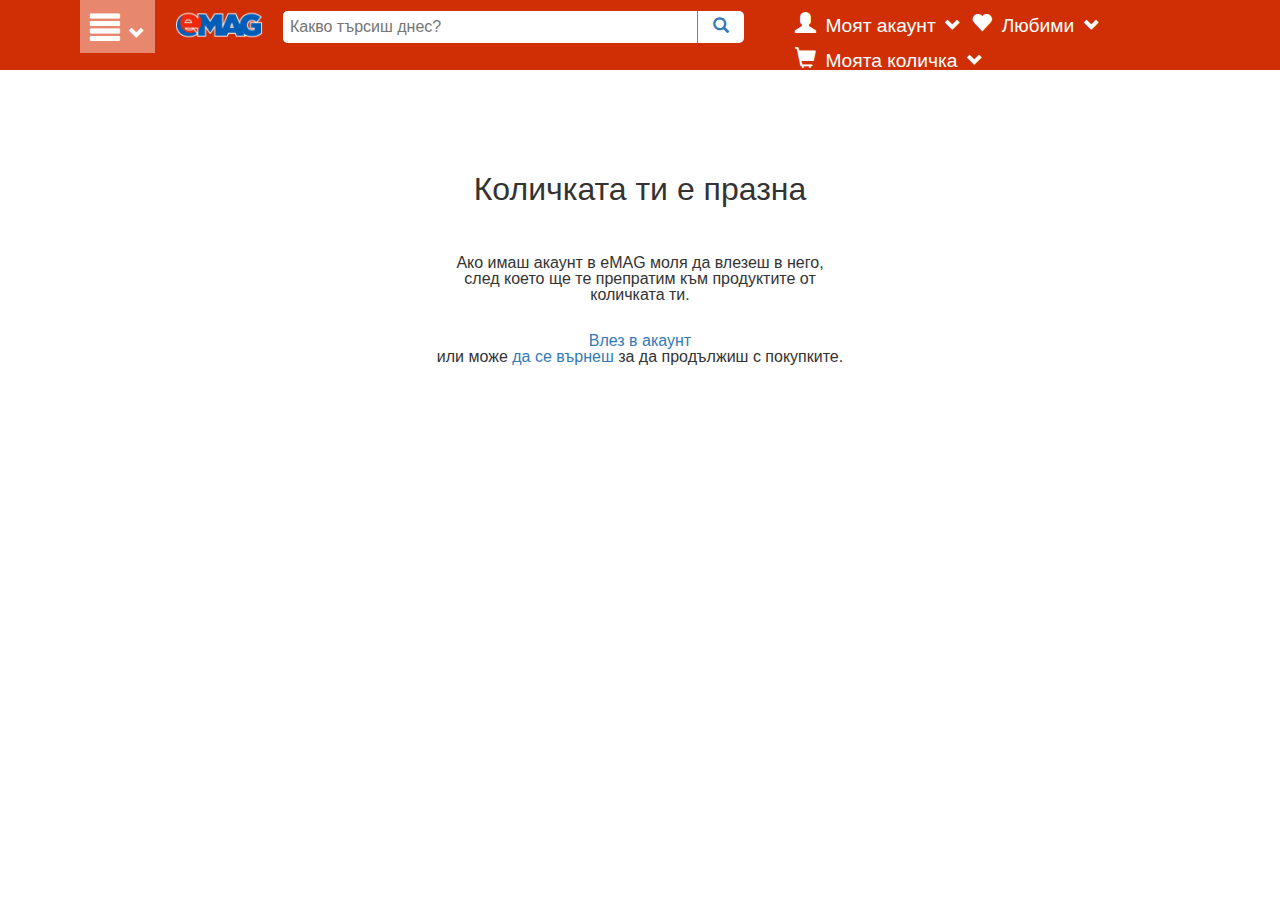
==== Assets/HTML/cartpage.html @ 22da643a "Added cart page. Not finished." ====
<!DOCTYPE html>
<html lang="en">

<head>
    <meta charset="UTF-8">
    <title>eMak</title>

    <link rel="stylesheet" href="https://maxcdn.bootstrapcdn.com/bootstrap/3.3.7/css/bootstrap.min.css">
    <link rel="stylesheet" href="../CSS/reset.css">
    <link rel="stylesheet" href="../CSS/cartpage.css">
</head>

<body>
    <div id="wrapper">
        <div id="fixedNav">
        </div>
        <header>
            <div id="dropdownMenu">
                <span class="glyphicon glyphicon-align-justify"></span>
                <span class="glyphicon glyphicon-chevron-down"></span>
            </div>

            <div id="logo">
                <div id="logoAndSearch">
                    <div id="logoImg">
                        <a href="index.html">
                            <img src="../Images/logo.png" alt="The logo of the site">
                        </a>
                    </div>
                    <div id="search">
                        <div id="searchForm">
                            <!-- <div id="arrowLeft"></div> -->
                            <form id="searchBar">
                                <input type="text" name="searchBar" placeholder="Какво търсиш днес?" />
                                <div id="searchButton">
                                    <a href=""><span class="glyphicon glyphicon-search"></span></a>
                                </div>
                            </form>
                        </div>
                    </div>
                </div>
                <div id="myBar">
                    <div id="myAccount">
                        <a href="./login.html">
                            <span class="glyphicon glyphicon-user icons"></span>
                            <span class="textContent">Моят акаунт</span>
                            <span class="glyphicon glyphicon-chevron-down"></span>
                        </a>
                    </div>
                    <div id="myFavorites">
                        <a href="">
                            <span class="glyphicon glyphicon-heart icons"></span>
                            <span class="textContent">Любими</span>
                            <span class="glyphicon glyphicon-chevron-down"></span>
                        </a>
                    </div>
                    <div id="myCart">
                        <a href="">
                            <span class="glyphicon glyphicon-shopping-cart icons"></span>
                            <span class="textContent">Моята количка</span>
                            <span class="glyphicon glyphicon-chevron-down"></span>
                        </a>
                    </div>
                </div>
            </div> 
           <!--  <nav id="navigation">
                <ul>
                    <li><span class="navLink navClickedOn"><span>Телефони, Таблети &amp; Смарт технологии</span></span></li>
                    <li><span class="navLink"><span>Лаптопи, IT продукти &amp; Офис</span></span></li>
                    <li><span class="navLink"><span>ТВ, Електроника &amp; Фото</span></span></li>
                    <li><span class="navLink"><span>Големи електроуреди</span></span></li>
                    <li><span class="navLink"><span>Малки електроуреди &amp; Лична грижа</span></span></li>
                    <li><span class="navLink"><span>Козметика, Мода &amp; Спорт</span></span></li>
                    <li><span class="navLink"><span>Книги, Детски артукули &amp; Играчки</span></span></li>
                    <li><span class="navLink"><span>Дом &amp; Градина</span></span></li>
                    <li><span class="navLink"><span>Авто, Инструменти &amp; Petshop</span></span></li>
                </ul>
            </nav> -->
        </header>
        <main>
            <div id="container">  
                <h1>Количката ти е празна</h1>
                <div id="containerInfo">
                    <p>Ако имаш акаунт в eMAG моля да влезеш в него, след което ще те препратим към продуктите от количката ти.</p>
                </div>
                <div id="button">
                    <a href="./login.html">Влез в акаунт</a>
                </div>
                <p>или може <a href="">да се върнеш</a> за да продължиш с покупките.</p>
            </div>
        </main>
        <footer>
            
        </footer>
</body>

</html>
---- Assets/CSS/cartpage.css ----
/**********************
HEADER 
**********************/

#wrapper {
	font-family: Arial;
}

header {
	width: 100%;
	display: inline-block;
	background-color: #d02f05;
}

#dropdownMenu {
	margin-left: 80px;
	display: inline-block;
	background-color: #e6876e;
	color:white;
	padding: 10px;
	float: left;
}

#dropdownMenu .glyphicon-align-justify {
	font-size:1.9em;
}

#dropdownMenu .glyphicon-chevron-down {
	display: inline-block;
	margin-left: 5px;
}

#logoImg {
	float:left;
}

#logoImg img {
	margin: 0px 20px;
	height: 50px;
	width: auto;
}

#search {
	display: inline-block;
	position: relative;
	margin: 10.5px 0px;
	width: 40%;	
	float: left;
}

#searchForm {
	display: inline-block;
	width: 100%;
}

#arrowLeft {
	width: 0;
	height: 0;
	border-top: 5px solid transparent;
	border-bottom: 5px solid transparent;
	border-right: 10px solid white;
	position: relative;
	top: 50%;
	left: 0;
	transform: rotate(360deg) translateY(-200%) translateX(-70%);
	
	float:left;
}

#searchBar {
	display: inline-block;
	background-color: white;
}

#searchBar {
	width:90%;
	border-radius: 5px;
}

#searchBar input {
	width: 90%;
	height: 100%;
	padding:7px;
	border:none;
	border-right: 1px solid grey;
	border-top-left-radius: 5px;
	border-bottom-left-radius: 5px;
}		

#searchBar input:focus {
	outline-width: 0;
}

#searchButton {
	display: inline-block;
	width: 8%;
	text-align:center;
}

#searchButton a {
	width:100%;
}

span.icons {
    font-size: 1.3em;
    color: white;
}

span.textContent {
    font-size: 1.2em;
	color:white;
	margin:5px;
}

span.glyphicon-chevron-down {
	color:white;
}

#myAccount, #myFavorites, #myCart {
	margin-top: 12px;
	margin-right: 10px;
	float:left;
}

#myAccount a:hover, #myFavorites a:hover, #myCart a:hover {
	text-decoration: none;
}

/**********************
MAIN 
**********************/
#container {
	width: 50%;
	margin: auto;
	text-align: center;
	padding: 100px;
}

#container h1 {
	font-size: 2em;
	margin-bottom: 20px;
}

#containerInfo {
	padding: 30px;
}

/**********************
FOOTER 
**********************/
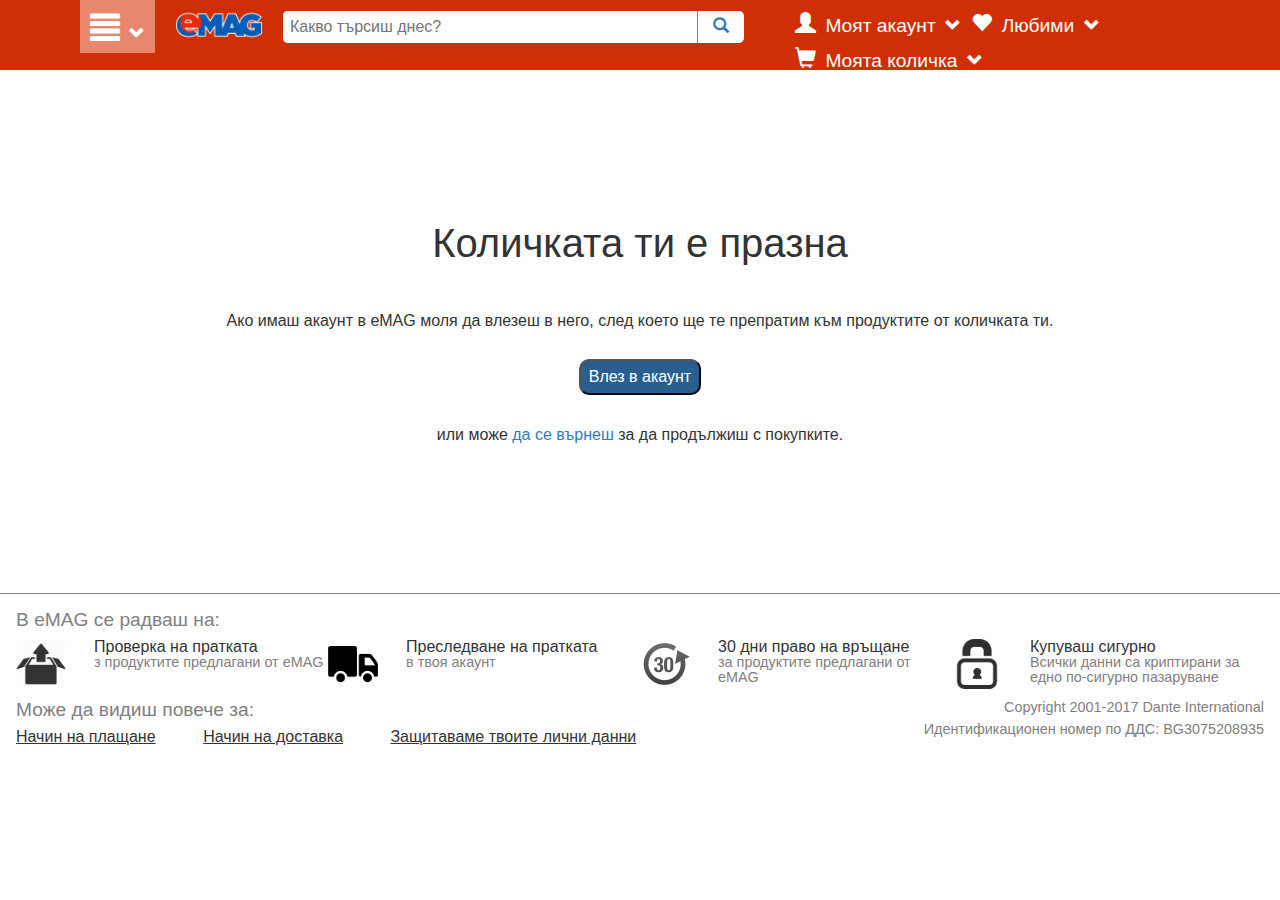
==== commit aea9b1e7: "Finished cartpage" ====
--- a/Assets/HTML/cartpage.html
+++ b/Assets/HTML/cartpage.html
@@ -83,15 +83,63 @@
                 <div id="containerInfo">
                     <p>Ако имаш акаунт в eMAG моля да влезеш в него, след което ще те препратим към продуктите от количката ти.</p>
                 </div>
-                <div id="button">
-                    <a href="./login.html">Влез в акаунт</a>
-                </div>
-                <p>или може <a href="">да се върнеш</a> за да продължиш с покупките.</p>
+                <a href="./login.html"><button id="button">Влез в акаунт</button></a>
+                <p>или може <a href="./index.html">да се върнеш</a> за да продължиш с покупките.</p>
             </div>
         </main>
         <footer>
-            
+            <h2>В eMAG се радваш на:</h2>
+            <div>
+                <div>
+                    <div>
+                        <img src="../Images/box.png">
+                    </div>
+                    <div class="boxesFooter">
+                        <h3>Проверка на пратката</h3>
+                        <p>з продуктите предлагани от eMAG</p>
+                    </div>
+                </div>
+                <div>
+                    <div>
+                        <img src="../Images/tir.png">
+                    </div>
+                    <div class="boxesFooter">
+                        <h3>Преследване на пратката</h3>
+                        <p>в твоя акаунт</p>
+                    </div>
+                </div>
+                <div>
+                    <div>
+                        <img src="../Images/30.png">
+                    </div>
+                    <div class="boxesFooter">
+                        <h3>30 дни право на връщане</h3>
+                        <p>за продуктите предлагани от eMAG</p>
+                    </div>
+                </div>
+                <div>
+                    <div>
+                        <img src="../Images/lock.png">
+                    </div>
+                    <div class="boxesFooter">
+                        <h3>Купуваш сигурно</h3>
+                        <p>Всички данни са криптирани за едно по-сигурно пазаруване</p>
+                    </div>
+                </div>
+            </div>
+            <div id="more">
+                <h2>Може да видиш повече за:</h2>
+                <div>
+                    <a href="">Начин на плащане</a>
+                    <a href="">Начин на доставка</a>
+                    <a href="">Защитаваме твоите лични данни</a>
+                </div>
+            </div>
+            <div id="cr">
+                <p>Copyright 2001-2017 Dante International</p>
+                <p>Идентификационен номер по ДДС: BG3075208935</p>
+            </div>
         </footer>
-</body>
+    </body>
 
-</html>+    </html>--- a/Assets/CSS/cartpage.css
+++ b/Assets/CSS/cartpage.css
@@ -130,14 +130,14 @@
 MAIN 
 **********************/
 #container {
-	width: 50%;
+	width: 70%;
 	margin: auto;
 	text-align: center;
-	padding: 100px;
+	padding-top:150px;
 }
 
 #container h1 {
-	font-size: 2em;
+	font-size: 2.5em;
 	margin-bottom: 20px;
 }
 
@@ -145,6 +145,79 @@
 	padding: 30px;
 }
 
+#button {
+	background-color: #285f8f;
+	border-radius: 10px;
+	padding: 0.5em;
+	color: white;
+	margin-bottom: 2em;
+}
+
 /**********************
 FOOTER 
-**********************/+**********************/
+
+footer {
+	border-top: 1px solid grey;
+	margin-top: 150px;
+	padding: 1em;
+}
+
+footer h2 {
+	color: grey;
+	font-size: 1.2em;
+	margin-bottom: 0.5em;
+}
+
+footer p {
+	color: grey;
+	font-size: 0.9em;
+}
+
+footer img {
+	width: 50px;
+	height: 50px;
+	float: left;
+}
+
+footer>div div {
+	width: 25%;
+	float: left;
+}
+
+.boxesFooter {
+	width: 75%;
+	margin-bottom: 1em;
+}
+
+#more {
+	width: 60%;
+	float: left;
+}
+
+#more>div {
+	width: 100%;
+}
+
+#more a {
+	display: inline-block;
+	float: left;
+	width: 25%;
+	text-decoration: underline;
+	color: #333;
+	margin-bottom: 20px;
+}
+
+#more a:last-child {
+	width: 50%;
+}
+
+#cr {
+	float: right;
+	text-align:right;
+	color: grey;
+}
+
+#cr p {
+	margin-bottom: 0.5em;
+}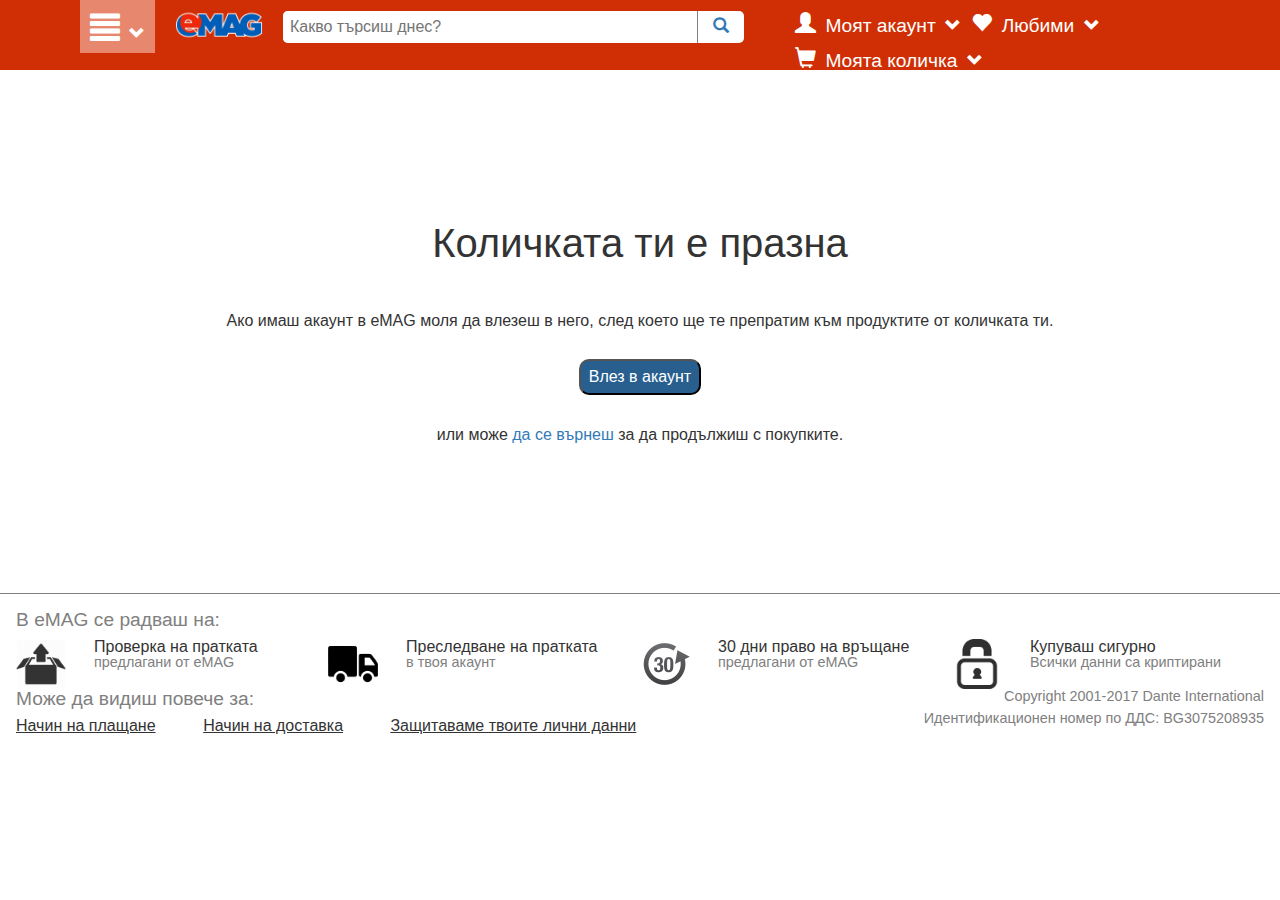
==== commit 1e70cace: "Responsive cart page and login page" ====
--- a/Assets/HTML/cartpage.html
+++ b/Assets/HTML/cartpage.html
@@ -8,6 +8,10 @@
     <link rel="stylesheet" href="https://maxcdn.bootstrapcdn.com/bootstrap/3.3.7/css/bootstrap.min.css">
     <link rel="stylesheet" href="../CSS/reset.css">
     <link rel="stylesheet" href="../CSS/cartpage.css">
+    <link rel="stylesheet" href="../CSS/media380cart.css">
+    <link rel="stylesheet" href="../CSS/media600cart.css">
+    <link rel="stylesheet" href="../CSS/media800cart.css">
+    <link rel="stylesheet" href="../CSS/media1170cart.css">
 </head>
 
 <body>
@@ -96,7 +100,7 @@
                     </div>
                     <div class="boxesFooter">
                         <h3>Проверка на пратката</h3>
-                        <p>з продуктите предлагани от eMAG</p>
+                        <p>предлагани от eMAG</p>
                     </div>
                 </div>
                 <div>
@@ -114,7 +118,7 @@
                     </div>
                     <div class="boxesFooter">
                         <h3>30 дни право на връщане</h3>
-                        <p>за продуктите предлагани от eMAG</p>
+                        <p>предлагани от eMAG</p>
                     </div>
                 </div>
                 <div>
@@ -123,7 +127,7 @@
                     </div>
                     <div class="boxesFooter">
                         <h3>Купуваш сигурно</h3>
-                        <p>Всички данни са криптирани за едно по-сигурно пазаруване</p>
+                        <p>Всички данни са криптирани</p>
                     </div>
                 </div>
             </div>
--- a/Assets/CSS/media380cart.css
+++ b/Assets/CSS/media380cart.css
@@ -0,0 +1,74 @@
+@media screen and (max-width: 380px) {
+	#dropdownMenu {
+		margin-left:0px;
+		margin-right: 1.3em;
+	}
+
+	#dropdownMenu .glyphicon-align-justify {
+		font-size:1em;
+	}
+
+	#search {
+		display: inline-block;
+		position: relative;
+		margin: 1em;
+		width: 90%;	
+		float: left;
+	}
+
+	span.textContent {
+		display: none;
+	}
+
+	#myAccount, #myFavorites, #myCart {
+		text-align: center;
+		width: 33%;
+		margin-right: 0;
+		margin-bottom: 1em;
+	}
+
+	#container {
+		width: 90%;
+		padding-top: 2em;
+	}
+
+	#containerInfo {
+		padding: 1em;
+	}
+
+
+	footer {
+		margin-top: 2em;
+	}
+
+	footer img {
+		width: 40px;
+		height: 40px;
+	}
+
+	footer>div>div{
+		width: 100%;
+	}
+
+	.boxesFooter {
+		width: 60%;
+	}
+
+	#more {
+		width: 100%;
+	}
+	#more>div {
+		text-align: center;
+	}
+	#more a {
+		width: 100%;
+	}
+
+	#more a:last-child {
+		width: 100%;
+	}
+
+	#cr {
+		text-align: center;
+	}
+}
--- a/Assets/CSS/media600cart.css
+++ b/Assets/CSS/media600cart.css
@@ -0,0 +1,76 @@
+@media screen and (min-width: 480px) and (max-width: 600px){
+	#dropdownMenu {
+		margin-left: 0px;
+		margin-right: 5em;
+	}
+	#logoImg img{
+		width: 100px;
+		height: auto;
+	}
+	#search {
+		display: block;
+		margin: 1em 2em;
+		width: 90%;
+	}
+
+	span.icons {
+		font-size:1em;
+	}
+
+	span.textContent {
+		font-size: 0.9em;
+		font-style: bold;
+	}
+
+	#myAccount, #myFavorites, #myCart {
+		text-align: center;
+		width: 33%;
+		margin-right: 0;
+		margin-bottom: 1em;
+	}
+
+	#container {
+		width: 90%;
+		padding-top: 2em;
+	}
+
+	#containerInfo {
+		padding: 1em;
+	}
+
+
+	footer {
+		margin-top: 2em;
+	}
+
+	footer img {
+		width: 40px;
+		height: 40px;
+	}
+
+	footer>div>div{
+		width: 100%;
+	}
+
+	.boxesFooter {
+		width: 60%;
+	}
+
+	#more {
+		width: 100%;
+	}
+	#more>div {
+		text-align: center;
+	}
+	#more a {
+		width: 25%;
+	}
+
+	#more a:last-child {
+		width: 50%;
+	}
+
+	#cr {
+		text-align: right;
+	}
+}--- a/Assets/CSS/media800cart.css
+++ b/Assets/CSS/media800cart.css
@@ -0,0 +1,80 @@
+@media screen and (min-width: 600px) and (max-width: 900px){
+	#dropdownMenu {
+		margin-left: 0px;
+		margin-right: 10em;
+	}
+
+	#logoImg img{
+		width: 100px;
+		height: auto;
+	}
+
+	#search {
+		display: block;
+		margin: 1em 2em;
+		width: 90%;
+	}
+
+	span.icons {
+		font-size:1em;
+	}
+
+	span.textContent {
+		font-size: 1.1em;
+		font-style: bold;
+	}
+
+	#myAccount, #myFavorites, #myCart {
+		text-align: center;
+		width: 33%;
+		margin-right: 0;
+		margin-bottom: 1em;
+	}
+
+	#container {
+		width: 90%;
+		padding-top: 2em;
+	}
+
+	#containerInfo {
+		padding: 1em;
+	}
+
+
+	footer {
+		margin-top: 2em;
+	}
+
+	footer img {
+		width: 50px;
+		height: 50px;
+	}
+
+	footer>div>div{
+		width: 50%;
+		padding-bottom: 1em;
+	}
+
+	.boxesFooter {
+		width: 70%;
+	}
+
+	#more {
+		width: 100%;
+	}
+
+	#more>div {
+		text-align: center;
+	}
+	#more a {
+		width: 26%;
+	}
+
+	#more a:last-child {
+		width: 45%;
+	}
+
+	#cr {
+		text-align: right;
+	}
+}--- a/Assets/CSS/media1170cart.css
+++ b/Assets/CSS/media1170cart.css
@@ -0,0 +1,82 @@
+@media screen and (min-width: 800px) and (max-width: 1170px) {
+	#dropdownMenu {
+		margin-left: 0px;
+		margin-right: 2em;
+	}
+
+	#logoImg img{
+		width: 100px;
+		height: auto;
+	}
+
+	#search {
+		display: inline-block;
+		margin: 1em 2em;
+		width: 60%;
+	}
+
+	span.icons {
+		font-size:1em;
+	}
+
+	span.textContent {
+		font-size: 1.1em;
+		font-style: bold;
+	}
+
+	#myAccount, #myFavorites, #myCart {
+		text-align: center;
+		width: 33%;
+		margin-right: 0;
+		margin-bottom: 1em;
+	}
+
+	#container {
+		width: 90%;
+		padding-top:100px;
+		padding-bottom: 100px;
+	}
+
+	footer {
+		margin-top: 2em;
+	}
+
+	footer img {
+		width: 50px;
+		height: 50px;
+	}
+
+	footer>div>div{
+		width: 50%;
+		padding-bottom: 1em;
+	}
+
+	footer>div>div>img {
+		width: 50px;
+		height: 50px;
+	}
+	
+	.boxesFooter {
+		width: 75%;
+	}
+
+	#more {
+		width: 100%;
+	}
+
+	#more>div {
+		text-align: center;
+	}
+	
+	#more a {
+		width: 26%;
+	}
+
+	#more a:last-child {
+		width: 45%;
+	}
+
+	#cr {
+		text-align: right;
+	}
+}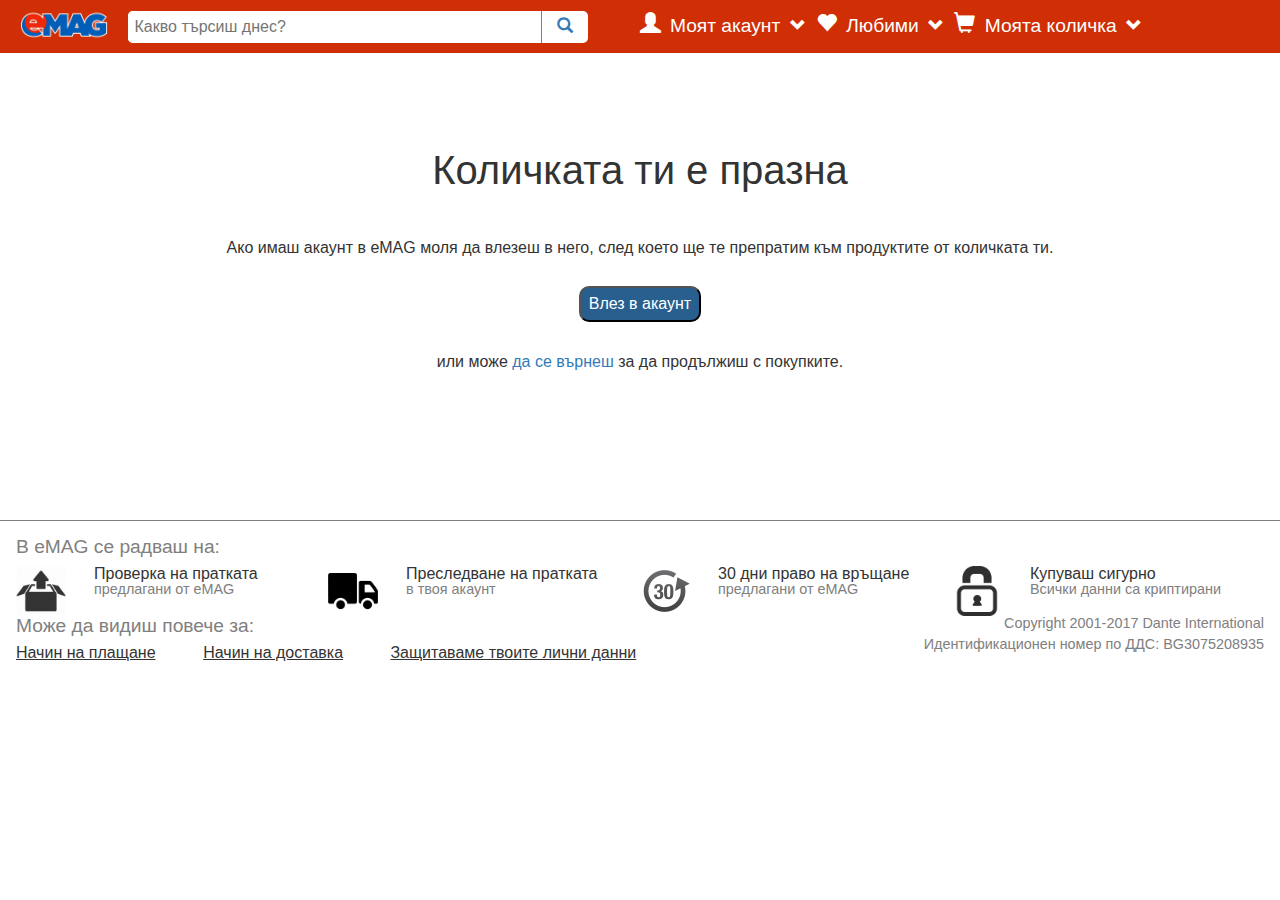
==== commit 235d137e: "Little changes to product and cart page styles. Added base functions for carts" ====
--- a/Assets/HTML/cartpage.html
+++ b/Assets/HTML/cartpage.html
@@ -8,6 +8,7 @@
     <link rel="stylesheet" href="https://maxcdn.bootstrapcdn.com/bootstrap/3.3.7/css/bootstrap.min.css">
     <link rel="stylesheet" href="../CSS/reset.css">
     <link rel="stylesheet" href="../CSS/cartpage.css">
+    <link rel="stylesheet" href="../CSS/hoverWindow.css">
     <link rel="stylesheet" href="../CSS/media380cart.css">
     <link rel="stylesheet" href="../CSS/media600cart.css">
     <link rel="stylesheet" href="../CSS/media800cart.css">
@@ -19,10 +20,6 @@
         <div id="fixedNav">
         </div>
         <header>
-            <div id="dropdownMenu">
-                <span class="glyphicon glyphicon-align-justify"></span>
-                <span class="glyphicon glyphicon-chevron-down"></span>
-            </div>
 
             <div id="logo">
                 <div id="logoAndSearch">
@@ -33,9 +30,8 @@
                     </div>
                     <div id="search">
                         <div id="searchForm">
-                            <!-- <div id="arrowLeft"></div> -->
                             <form id="searchBar">
-                                <input type="text" name="searchBar" placeholder="Какво търсиш днес?" />
+                                <input type="text" name="searchBar" id="searchInput" placeholder="Какво търсиш днес?" />
                                 <div id="searchButton">
                                     <a href=""><span class="glyphicon glyphicon-search"></span></a>
                                 </div>
@@ -59,33 +55,22 @@
                         </a>
                     </div>
                     <div id="myCart">
-                        <a href="">
+                        <a href="./cartpage.html">
                             <span class="glyphicon glyphicon-shopping-cart icons"></span>
                             <span class="textContent">Моята количка</span>
                             <span class="glyphicon glyphicon-chevron-down"></span>
                         </a>
                     </div>
                 </div>
-            </div> 
-           <!--  <nav id="navigation">
-                <ul>
-                    <li><span class="navLink navClickedOn"><span>Телефони, Таблети &amp; Смарт технологии</span></span></li>
-                    <li><span class="navLink"><span>Лаптопи, IT продукти &amp; Офис</span></span></li>
-                    <li><span class="navLink"><span>ТВ, Електроника &amp; Фото</span></span></li>
-                    <li><span class="navLink"><span>Големи електроуреди</span></span></li>
-                    <li><span class="navLink"><span>Малки електроуреди &amp; Лична грижа</span></span></li>
-                    <li><span class="navLink"><span>Козметика, Мода &amp; Спорт</span></span></li>
-                    <li><span class="navLink"><span>Книги, Детски артукули &amp; Играчки</span></span></li>
-                    <li><span class="navLink"><span>Дом &amp; Градина</span></span></li>
-                    <li><span class="navLink"><span>Авто, Инструменти &amp; Petshop</span></span></li>
-                </ul>
-            </nav> -->
+            </div>
         </header>
         <main>
-            <div id="container">  
+            <div id="container">
                 <h1>Количката ти е празна</h1>
                 <div id="containerInfo">
-                    <p>Ако имаш акаунт в eMAG моля да влезеш в него, след което ще те препратим към продуктите от количката ти.</p>
+                    <p>Ако имаш акаунт в eMAG моля да влезеш в него, след което ще те препратим към продуктите от количката
+                        ти.
+                    </p>
                 </div>
                 <a href="./login.html"><button id="button">Влез в акаунт</button></a>
                 <p>или може <a href="./index.html">да се върнеш</a> за да продължиш с покупките.</p>
@@ -144,6 +129,11 @@
                 <p>Идентификационен номер по ДДС: BG3075208935</p>
             </div>
         </footer>
-    </body>
-
-    </html>+</body>
+<script src="https://ajax.googleapis.com/ajax/libs/jquery/3.1.0/jquery.min.js"></script>
+<script src="../JavaScript/Model/mainJS.js"></script>
+<script src="../JavaScript/Controller/Events/myBarScript.js"></script>
+<script src="../JavaScript/Controller/DoM/domchange.js"></script>
+<script src="../JavaScript/Controller/Events/events.js"></script>
+<script src="../JavaScript/cartpage.js"></script>
+</html>--- a/Assets/CSS/cartpage.css
+++ b/Assets/CSS/cartpage.css
@@ -10,24 +10,7 @@
 	width: 100%;
 	display: inline-block;
 	background-color: #d02f05;
-}
-
-#dropdownMenu {
-	margin-left: 80px;
-	display: inline-block;
-	background-color: #e6876e;
-	color:white;
-	padding: 10px;
-	float: left;
-}
-
-#dropdownMenu .glyphicon-align-justify {
-	font-size:1.9em;
-}
-
-#dropdownMenu .glyphicon-chevron-down {
-	display: inline-block;
-	margin-left: 5px;
+	position: fixed;
 }
 
 #logoImg {
@@ -117,6 +100,7 @@
 }
 
 #myAccount, #myFavorites, #myCart {
+	position: relative;
 	margin-top: 12px;
 	margin-right: 10px;
 	float:left;
--- a/Assets/CSS/hoverWindow.css
+++ b/Assets/CSS/hoverWindow.css
@@ -0,0 +1,58 @@
+.hoverWindow {
+	font-size: 0.9em;
+	color: white;
+	position: absolute;
+	width: 200px;
+	height: 230px;
+	z-index: 550;
+	text-align: center;
+	padding: 10px;
+	background: #2E221F;
+	border: 2px solid #D02F05;
+	border-radius: 15px;
+	display: none;
+	left: -10px;
+}
+
+
+.hoverWindowInfo {
+	height: 160px;
+	border: 2px solid #2E221F;
+	border-radius: 15px;
+	background: #D02F05;
+	padding: 5px;
+}
+
+.hoverWindowButton {
+	margin-top: 10px;
+}
+
+.hoverWindowButton>span {
+	display: inline-block;
+	font-weight: bold;
+	padding: 5px 2px;
+	cursor: pointer;
+	border-radius: 15px;
+}
+
+.hoverWindowButton>span span:first-child {
+	display: inline-block;
+	padding: 10px;
+	background: #D02F05;
+	border-radius: 10px;
+	border-bottom-right-radius: 20px;
+	
+}
+
+.hoverWindowButton>span span:last-child {
+	display: inline-block;
+	padding: 0 5px;	
+}
+
+.hoverWindowButton>span:hover  {
+	background: #D02F05;
+}
+
+.hoverWindowButton>span:hover span:first-child  {
+	background: #2E221F;
+}--- a/Assets/CSS/media800cart.css
+++ b/Assets/CSS/media800cart.css
@@ -1,4 +1,4 @@
-@media screen and (min-width: 600px) and (max-width: 900px){
+@media screen and (min-width: 600px) and (max-width: 900px) {
 	#dropdownMenu {
 		margin-left: 0px;
 		margin-right: 10em;
@@ -77,4 +77,11 @@
 	#cr {
 		text-align: right;
 	}
+}
+
+
+@media screen and (min-width: 800px) {
+	.hoverWindow {
+		display: block;
+	}
 }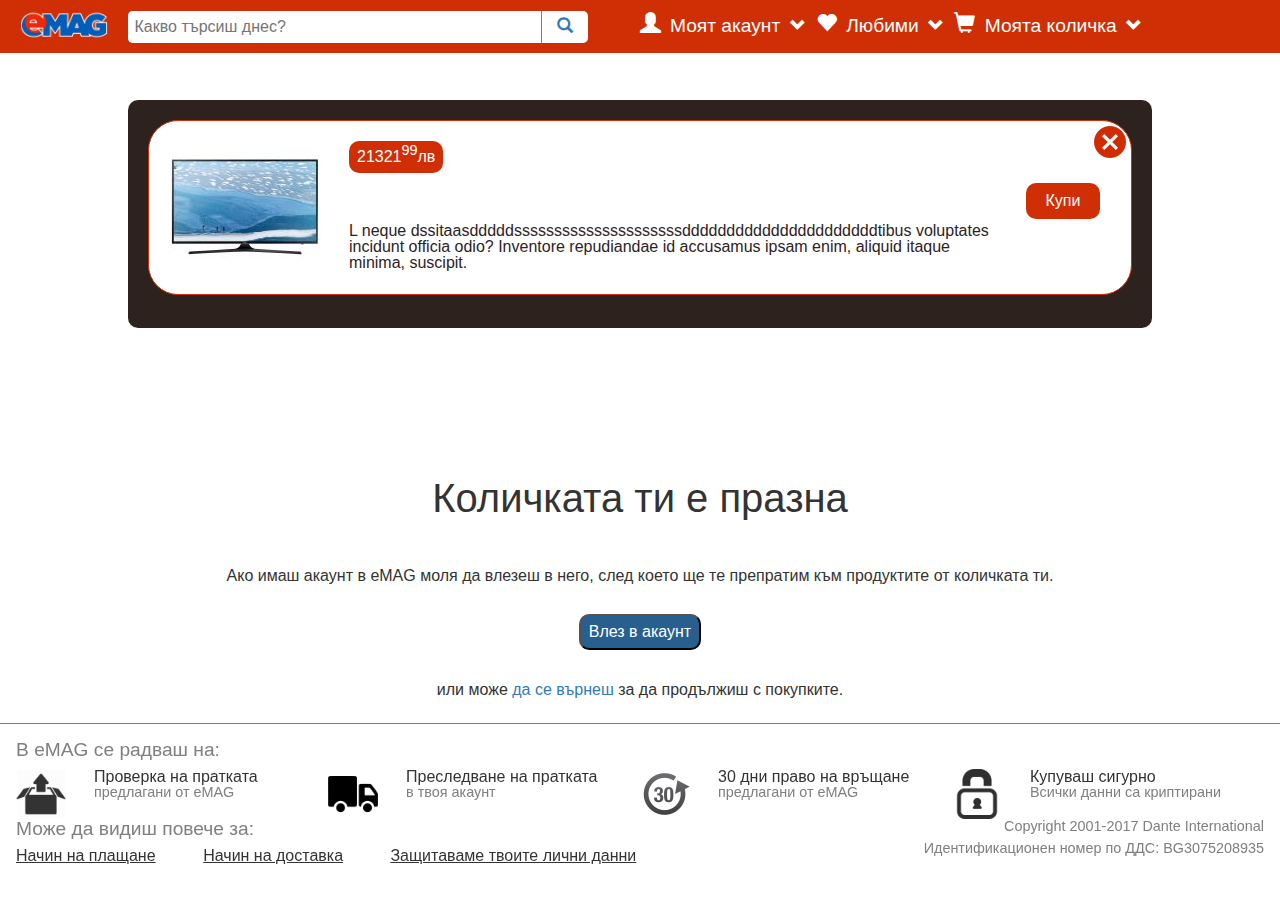
==== commit 5dd54a6c: "Cart items can be displayed, added and removed now. Work in progress" ====
--- a/Assets/HTML/cartpage.html
+++ b/Assets/HTML/cartpage.html
@@ -65,6 +65,25 @@
             </div>
         </header>
         <main>
+            <div id="productsHolder">
+                <div class="productCont">
+                    <div class="prodImgCont">
+                        <img src="../Images/tv1.jpg" alt="">
+                    </div>
+                    <div class="prodInfoCont">
+                        <div>
+                            <span><span>21321</span><sup>99</sup><span>лв</span></span>
+                        </div>
+                        <div>
+                            <span>L neque dssitaasdddddsssssssssssssssssssssddddddddddddddddddddddtibus voluptates incidunt officia odio? Inventore repudiandae id accusamus ipsam enim, aliquid itaque minima, suscipit.</span>
+                        </div> 
+                    </div>
+                    <div class="prodBtnCont">
+                        <span><img src="../Images/clear-button.png" alt=""></span>
+                        <span><span>Купи</span></span>
+                    </div>
+                </div>
+            </div>
             <div id="container">
                 <h1>Количката ти е празна</h1>
                 <div id="containerInfo">
@@ -132,8 +151,10 @@
 </body>
 <script src="https://ajax.googleapis.com/ajax/libs/jquery/3.1.0/jquery.min.js"></script>
 <script src="../JavaScript/Model/mainJS.js"></script>
+<script src="../JavaScript/cartpage.js"></script>
 <script src="../JavaScript/Controller/Events/myBarScript.js"></script>
 <script src="../JavaScript/Controller/DoM/domchange.js"></script>
+<script src="../JavaScript/Controller/DoM/cartpageDoM.js"></script>
 <script src="../JavaScript/Controller/Events/events.js"></script>
-<script src="../JavaScript/cartpage.js"></script>
+
 </html>--- a/Assets/CSS/cartpage.css
+++ b/Assets/CSS/cartpage.css
@@ -10,7 +10,7 @@
 	width: 100%;
 	display: inline-block;
 	background-color: #d02f05;
-	position: fixed;
+	z-index: 1000;
 }
 
 #logoImg {
@@ -113,6 +113,11 @@
 /**********************
 MAIN 
 **********************/
+main {
+	margin-top: 100px;
+}
+
+
 #container {
 	width: 70%;
 	margin: auto;
@@ -145,6 +150,8 @@
 	border-top: 1px solid grey;
 	margin-top: 150px;
 	padding: 1em;
+	display: inline-block;
+	width: 100%;
 }
 
 footer h2 {
@@ -204,4 +211,86 @@
 
 #cr p {
 	margin-bottom: 0.5em;
+}
+
+
+
+
+
+
+
+#productsHolder {
+	width: 80%;
+	margin: auto;
+	padding: 20px;
+	background:#2E221F;
+	color: #2E221F;
+	border-radius: 10px;
+}
+
+#productsHolder>div {
+	display: inline-block;
+	width: 100%;
+	padding: 10px 20px;
+	border-radius: 30px;
+	position: relative;
+	border: 1px solid #d02f05;
+	background: white;
+	margin-bottom: 10px;
+}
+
+#productsHolder>div>div {
+	float: left;
+}
+
+
+.prodImgCont>img {
+	width: 150px;
+}
+
+
+.prodInfoCont {
+	padding: 10px 30px;
+	width: 75%;
+}
+
+.prodInfoCont>div:first-child {
+	display: inline-block;
+	margin-bottom: 50px;
+	padding: 8px;
+	background: #d02f05;
+	color: white;
+	border-radius: 10px;
+}
+
+.prodInfoCont>div:first-child sup {
+	font-size: 90%;
+}
+
+.prodBtnCont {
+	min-height: 140px;
+	display: inline-flex;
+	align-items: center;
+}
+
+.prodBtnCont>span img {
+	position: absolute;
+	top: 5px;
+	right: 5px;
+	cursor: pointer;
+}
+
+
+.prodBtnCont>span:last-child {
+	cursor: pointer;
+	padding: 10px 20px;
+	background: #d02f05;
+	color: white;
+	border-radius: 10px;
+}
+
+
+.prodBtnCont>span:last-child:hover {
+	background: #2E221F;
+	color: #d02f05;
 }--- a/Assets/CSS/media1170cart.css
+++ b/Assets/CSS/media1170cart.css
@@ -79,4 +79,16 @@
 	#cr {
 		text-align: right;
 	}
-}+}
+
+@media screen and (min-width: 1170px) {
+	header {
+		position: fixed;
+		top: 0;
+	}
+	footer {
+        position: fixed;
+	    bottom: 0;
+    }
+}
+
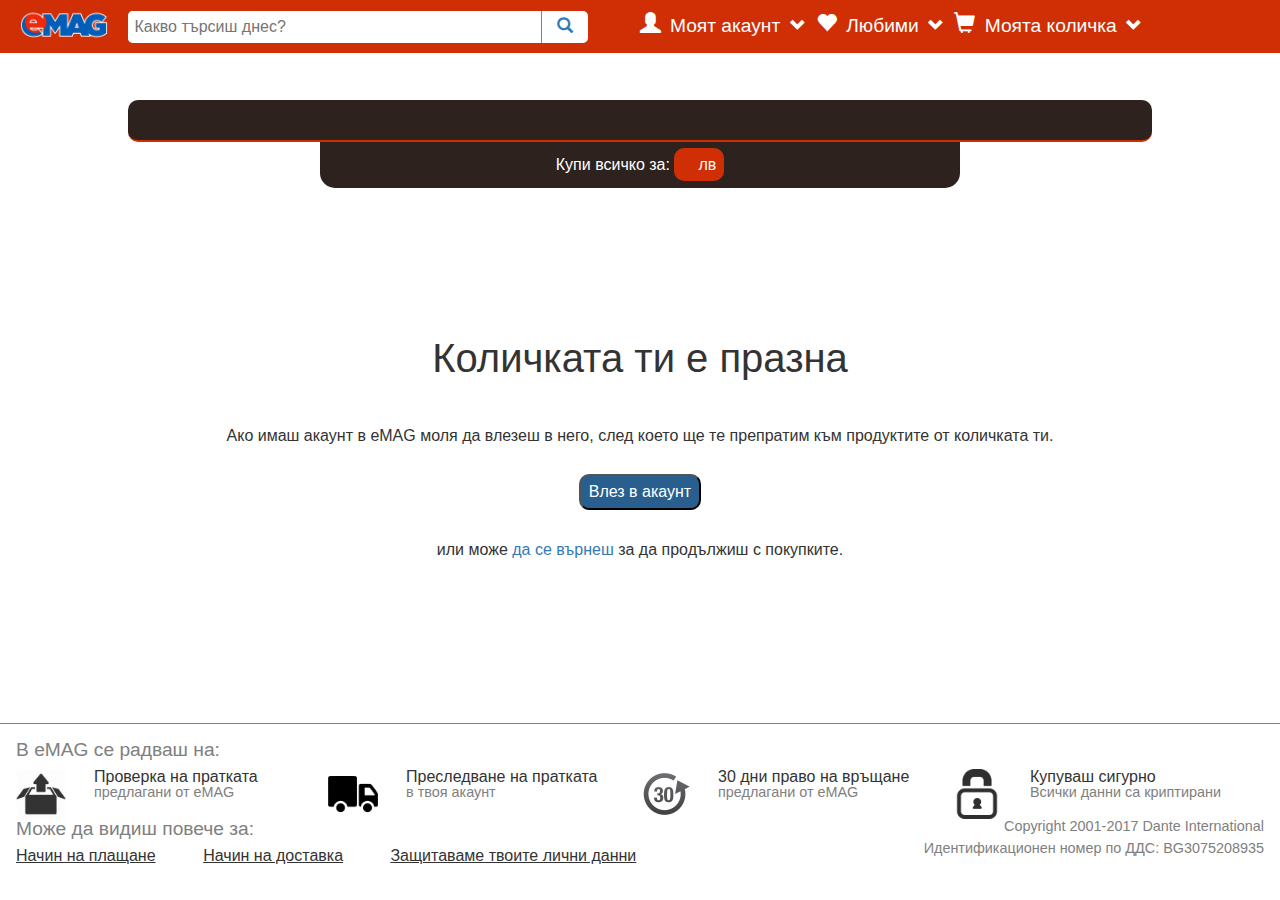
==== commit 19b11da4: "Some finishing touches on the cart page" ====
--- a/Assets/HTML/cartpage.html
+++ b/Assets/HTML/cartpage.html
@@ -65,23 +65,11 @@
             </div>
         </header>
         <main>
-            <div id="productsHolder">
-                <div class="productCont">
-                    <div class="prodImgCont">
-                        <img src="../Images/tv1.jpg" alt="">
-                    </div>
-                    <div class="prodInfoCont">
-                        <div>
-                            <span><span>21321</span><sup>99</sup><span>лв</span></span>
-                        </div>
-                        <div>
-                            <span>L neque dssitaasdddddsssssssssssssssssssssddddddddddddddddddddddtibus voluptates incidunt officia odio? Inventore repudiandae id accusamus ipsam enim, aliquid itaque minima, suscipit.</span>
-                        </div> 
-                    </div>
-                    <div class="prodBtnCont">
-                        <span><img src="../Images/clear-button.png" alt=""></span>
-                        <span><span>Купи</span></span>
-                    </div>
+            <div id="theCart">
+                <div id="productsHolder">
+                </div>
+                <div id="buyAll">
+                    <span>Купи всичко за: <span><span></span><sup></sup> лв</span></span>
                 </div>
             </div>
             <div id="container">
@@ -94,6 +82,7 @@
                 <a href="./login.html"><button id="button">Влез в акаунт</button></a>
                 <p>или може <a href="./index.html">да се върнеш</a> за да продължиш с покупките.</p>
             </div>
+
         </main>
         <footer>
             <h2>В eMAG се радваш на:</h2>
--- a/Assets/CSS/cartpage.css
+++ b/Assets/CSS/cartpage.css
@@ -115,6 +115,7 @@
 **********************/
 main {
 	margin-top: 100px;
+	margin-bottom: 250px;
 }
 
 
@@ -152,6 +153,7 @@
 	padding: 1em;
 	display: inline-block;
 	width: 100%;
+	background: white;
 }
 
 footer h2 {
@@ -226,6 +228,7 @@
 	background:#2E221F;
 	color: #2E221F;
 	border-radius: 10px;
+	border-bottom: 2px solid #d02f05;
 }
 
 #productsHolder>div {
@@ -236,13 +239,16 @@
 	position: relative;
 	border: 1px solid #d02f05;
 	background: white;
-	margin-bottom: 10px;
+	margin: 5px 0;
 }
 
 #productsHolder>div>div {
 	float: left;
 }
 
+.prodImgCont {
+	cursor: pointer;
+}
 
 .prodImgCont>img {
 	width: 150px;
@@ -293,4 +299,23 @@
 .prodBtnCont>span:last-child:hover {
 	background: #2E221F;
 	color: #d02f05;
+}
+
+
+#buyAll {
+	width: 50%;
+	padding: 15px 5px;
+	text-align: center;
+	margin: auto;
+	background: #2E221F;
+	color: white;
+	cursor: pointer;
+	border-bottom-right-radius: 15px;
+	border-bottom-left-radius: 15px;
+}
+
+#buyAll span span {
+	background: #d02f05;
+	padding: 8px;
+	border-radius: 10px;
 }--- a/Assets/CSS/media1170cart.css
+++ b/Assets/CSS/media1170cart.css
@@ -87,8 +87,8 @@
 		top: 0;
 	}
 	footer {
-        position: fixed;
-	    bottom: 0;
-    }
+		position: fixed;
+		bottom: 0;
+	}
 }
 
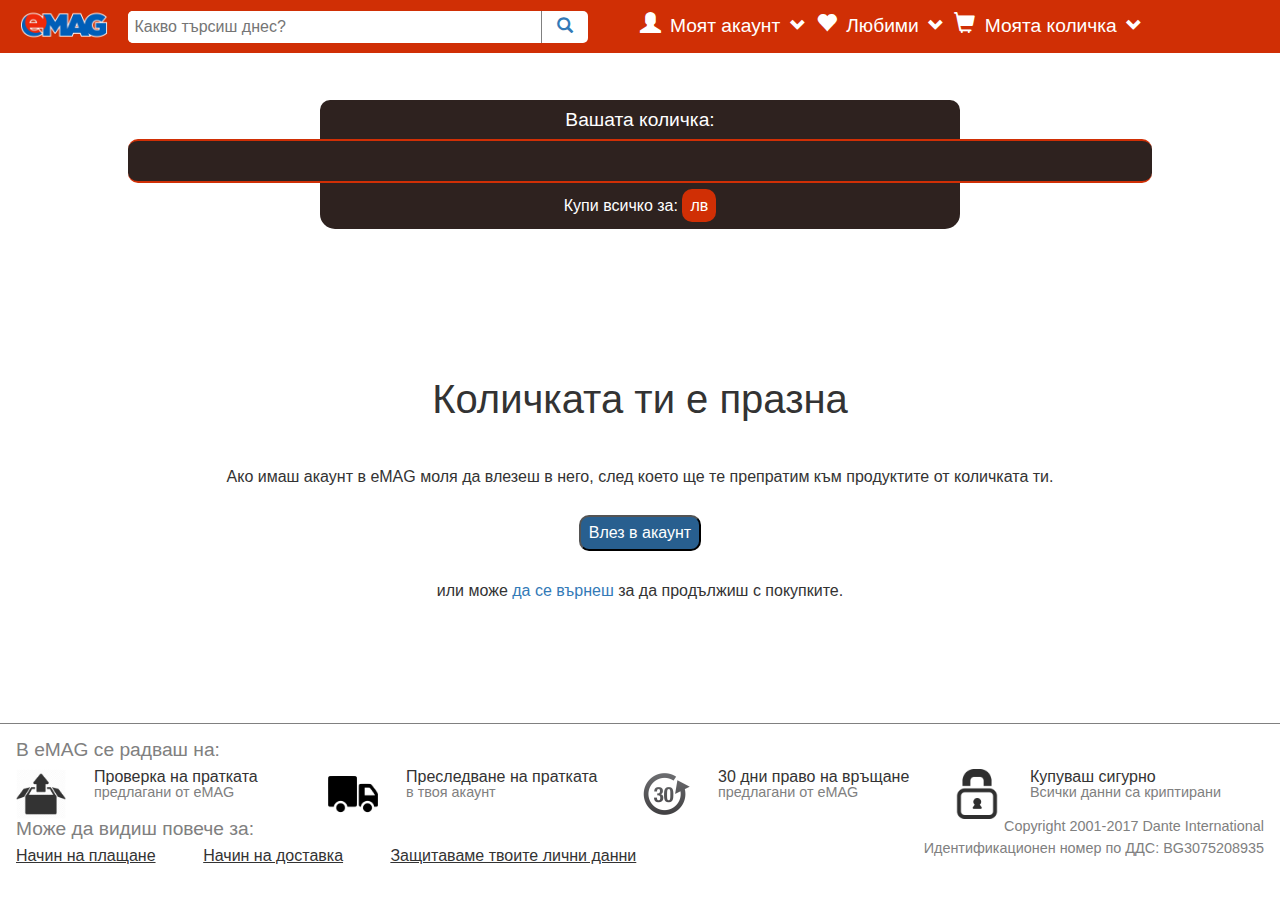
==== commit cbc91c6a: "Cart and favourites now respond to the type of the user" ====
--- a/Assets/HTML/cartpage.html
+++ b/Assets/HTML/cartpage.html
@@ -7,12 +7,12 @@
 
     <link rel="stylesheet" href="https://maxcdn.bootstrapcdn.com/bootstrap/3.3.7/css/bootstrap.min.css">
     <link rel="stylesheet" href="../CSS/reset.css">
-    <link rel="stylesheet" href="../CSS/cartpage.css">
+    <link rel="stylesheet" href="../CSS/cartFavpage.css">
     <link rel="stylesheet" href="../CSS/hoverWindow.css">
-    <link rel="stylesheet" href="../CSS/media380cart.css">
-    <link rel="stylesheet" href="../CSS/media600cart.css">
-    <link rel="stylesheet" href="../CSS/media800cart.css">
-    <link rel="stylesheet" href="../CSS/media1170cart.css">
+    <link rel="stylesheet" href="../CSS/media380cartFavpage.css">
+    <link rel="stylesheet" href="../CSS/media600cartFavpage.css">
+    <link rel="stylesheet" href="../CSS/media800cartFavpage.css">
+    <link rel="stylesheet" href="../CSS/media1170cartFavpage.css">
 </head>
 
 <body>
@@ -48,7 +48,7 @@
                         </a>
                     </div>
                     <div id="myFavorites">
-                        <a href="">
+                        <a href="./favourites.html">
                             <span class="glyphicon glyphicon-heart icons"></span>
                             <span class="textContent">Любими</span>
                             <span class="glyphicon glyphicon-chevron-down"></span>
@@ -65,11 +65,13 @@
             </div>
         </header>
         <main>
-            <div id="theCart">
+            <div id="prodCont">
+                <h2>Вашата количка:</h2>
                 <div id="productsHolder">
                 </div>
                 <div id="buyAll">
-                    <span>Купи всичко за: <span><span></span><sup></sup> лв</span></span>
+                    <span>Купи всичко за: <span><span></span><sup></sup> лв</span>
+                    </span>
                 </div>
             </div>
             <div id="container">
@@ -79,8 +81,10 @@
                         ти.
                     </p>
                 </div>
-                <a href="./login.html"><button id="button">Влез в акаунт</button></a>
-                <p>или може <a href="./index.html">да се върнеш</a> за да продължиш с покупките.</p>
+                <div id="logInvite">
+                    <a href="./login.html"><button id="button">Влез в акаунт</button></a>
+                    <p>или може <a href="./index.html">да се върнеш</a> за да продължиш с покупките.</p>
+                </div>
             </div>
 
         </main>
@@ -140,7 +144,7 @@
 </body>
 <script src="https://ajax.googleapis.com/ajax/libs/jquery/3.1.0/jquery.min.js"></script>
 <script src="../JavaScript/Model/mainJS.js"></script>
-<script src="../JavaScript/cartpage.js"></script>
+<script src="../JavaScript/productHolder.js"></script>
 <script src="../JavaScript/Controller/Events/myBarScript.js"></script>
 <script src="../JavaScript/Controller/DoM/domchange.js"></script>
 <script src="../JavaScript/Controller/DoM/cartpageDoM.js"></script>
--- a/Assets/CSS/cartFavpage.css
+++ b/Assets/CSS/cartFavpage.css
@@ -0,0 +1,346 @@
+/**********************
+HEADER 
+**********************/
+
+#wrapper {
+	font-family: Arial;
+}
+
+header {
+	width: 100%;
+	display: inline-block;
+	background-color: #d02f05;
+	z-index: 1000;
+}
+
+#logoImg {
+	float:left;
+}
+
+#logoImg img {
+	margin: 0px 20px;
+	height: 50px;
+	width: auto;
+}
+
+#search {
+	display: inline-block;
+	position: relative;
+	margin: 10.5px 0px;
+	width: 40%;	
+	float: left;
+}
+
+#searchForm {
+	display: inline-block;
+	width: 100%;
+}
+
+#arrowLeft {
+	width: 0;
+	height: 0;
+	border-top: 5px solid transparent;
+	border-bottom: 5px solid transparent;
+	border-right: 10px solid white;
+	position: relative;
+	top: 50%;
+	left: 0;
+	transform: rotate(360deg) translateY(-200%) translateX(-70%);
+	
+	float:left;
+}
+
+#searchBar {
+	display: inline-block;
+	background-color: white;
+}
+
+#searchBar {
+	width:90%;
+	border-radius: 5px;
+}
+
+#searchBar input {
+	width: 90%;
+	height: 100%;
+	padding:7px;
+	border:none;
+	border-right: 1px solid grey;
+	border-top-left-radius: 5px;
+	border-bottom-left-radius: 5px;
+}		
+
+#searchBar input:focus {
+	outline-width: 0;
+}
+
+#searchButton {
+	display: inline-block;
+	width: 8%;
+	text-align:center;
+}
+
+#searchButton a {
+	width:100%;
+}
+
+span.icons {
+    font-size: 1.3em;
+    color: white;
+}
+
+span.textContent {
+    font-size: 1.2em;
+	color:white;
+	margin:5px;
+}
+
+span.glyphicon-chevron-down {
+	color:white;
+}
+
+#myAccount, #myFavorites, #myCart {
+	position: relative;
+	margin-top: 12px;
+	margin-right: 10px;
+	float:left;
+}
+
+#myAccount a:hover, #myFavorites a:hover, #myCart a:hover {
+	text-decoration: none;
+}
+
+/**********************
+MAIN 
+**********************/
+main {
+	margin-top: 100px;
+	margin-bottom: 250px;
+}
+
+#prodCont h2 {
+	font-size: 1.2em;
+	width: 50%;
+	margin: auto;
+	padding: 10px;
+	color: white;
+	background: #2E221F;
+	text-align: center;
+	border-top-left-radius: 10px;
+	border-top-right-radius: 10px;
+}
+
+
+#container {
+	width: 70%;
+	margin: auto;
+	text-align: center;
+	padding-top:150px;
+}
+
+#container h1 {
+	font-size: 2.5em;
+	margin-bottom: 20px;
+}
+
+#containerInfo {
+	padding: 30px;
+}
+
+#button {
+	background-color: #285f8f;
+	border-radius: 10px;
+	padding: 0.5em;
+	color: white;
+	margin-bottom: 2em;
+}
+
+/**********************
+FOOTER 
+**********************/
+
+footer {
+	border-top: 1px solid grey;
+	margin-top: 150px;
+	padding: 1em;
+	display: inline-block;
+	width: 100%;
+	background: white;
+}
+
+footer h2 {
+	color: grey;
+	font-size: 1.2em;
+	margin-bottom: 0.5em;
+}
+
+footer p {
+	color: grey;
+	font-size: 0.9em;
+}
+
+footer img {
+	width: 50px;
+	height: 50px;
+	float: left;
+}
+
+footer>div div {
+	width: 25%;
+	float: left;
+}
+
+.boxesFooter {
+	width: 75%;
+	margin-bottom: 1em;
+}
+
+#more {
+	width: 60%;
+	float: left;
+}
+
+#more>div {
+	width: 100%;
+}
+
+#more a {
+	display: inline-block;
+	float: left;
+	width: 25%;
+	text-decoration: underline;
+	color: #333;
+	margin-bottom: 20px;
+}
+
+#more a:last-child {
+	width: 50%;
+}
+
+#cr {
+	float: right;
+	text-align:right;
+	color: grey;
+}
+
+#cr p {
+	margin-bottom: 0.5em;
+}
+
+
+
+
+
+
+
+#productsHolder {
+	width: 80%;
+	margin: auto;
+	padding: 20px;
+	background:#2E221F;
+	color: #2E221F;
+	border-radius: 10px;
+	border-bottom: 2px solid #d02f05;
+	border-top: 2px solid #d02f05;
+}
+
+#productsHolder>div {
+	display: inline-block;
+	width: 100%;
+	padding: 10px 20px;
+	border-radius: 30px;
+	position: relative;
+	border: 1px solid #d02f05;
+	background: white;
+	margin: 5px 0;
+}
+
+#productsHolder>div>div {
+	float: left;
+}
+
+.prodImgCont {
+	cursor: pointer;
+}
+
+.prodImgCont>img {
+	width: 150px;
+}
+
+
+.prodInfoCont {
+	padding: 10px 30px;
+	width: 60%;
+}
+
+.prodInfoCont>div:first-child {
+	display: inline-block;
+	margin-bottom: 50px;
+	padding: 8px;
+	background: #d02f05;
+	color: white;
+	border-radius: 10px;
+}
+
+.prodInfoCont>div:first-child sup {
+	font-size: 90%;
+}
+
+.prodBtnCont {
+	min-height: 140px;
+	display: inline-flex;
+	align-items: center;
+	width: 20%;
+	text-align: center;
+}
+
+.prodBtnCont>span img {
+	position: absolute;
+	top: 5px;
+	right: 5px;
+	cursor: pointer;
+}
+
+
+.prodBtnCont>span:nth-child(2) {
+	display: block;
+	width: 100%;
+	cursor: pointer;
+	padding: 10px 20px;
+	background: #d02f05;
+	color: white;
+	border-radius: 10px;
+}
+
+
+.prodBtnCont>span:last-child:hover {
+	background: #2E221F!important;
+	color: #d02f05;
+}
+
+
+#buyAll {
+	width: 50%;
+	padding: 15px 5px;
+	text-align: center;
+	margin: auto;
+	background: #2E221F;
+	color: white;
+	cursor: pointer;
+	border-bottom-right-radius: 15px;
+	border-bottom-left-radius: 15px;
+}
+
+#buyAll span span {
+	background: #d02f05;
+	padding: 8px;
+	border-radius: 10px;
+}
+
+#buyAll span span span:first-child {
+	padding: 0;
+}
+
+#buyAll sup {
+	font-size: 90%;
+}--- a/Assets/CSS/hoverWindow.css
+++ b/Assets/CSS/hoverWindow.css
@@ -21,6 +21,18 @@
 	border-radius: 15px;
 	background: #D02F05;
 	padding: 5px;
+}
+
+.hoverWindowInfo a {
+	display: inline-block;
+	font-size: 110%;
+	padding: 2px;
+	color: white;
+	width: 100%;
+}
+
+.hoverWindowInfo a:hover {
+	color: #2E221F;
 }
 
 .hoverWindowButton {
--- a/Assets/CSS/media380cartFavpage.css
+++ b/Assets/CSS/media380cartFavpage.css
@@ -0,0 +1,74 @@
+@media screen and (max-width: 380px) {
+	#dropdownMenu {
+		margin-left:0px;
+		margin-right: 1.3em;
+	}
+
+	#dropdownMenu .glyphicon-align-justify {
+		font-size:1em;
+	}
+
+	#search {
+		display: inline-block;
+		position: relative;
+		margin: 1em;
+		width: 90%;	
+		float: left;
+	}
+
+	span.textContent {
+		display: none;
+	}
+
+	#myAccount, #myFavorites, #myCart {
+		text-align: center;
+		width: 33%;
+		margin-right: 0;
+		margin-bottom: 1em;
+	}
+
+	#container {
+		width: 90%;
+		padding-top: 2em;
+	}
+
+	#containerInfo {
+		padding: 1em;
+	}
+
+
+	footer {
+		margin-top: 2em;
+	}
+
+	footer img {
+		width: 40px;
+		height: 40px;
+	}
+
+	footer>div>div{
+		width: 100%;
+	}
+
+	.boxesFooter {
+		width: 60%;
+	}
+
+	#more {
+		width: 100%;
+	}
+	#more>div {
+		text-align: center;
+	}
+	#more a {
+		width: 100%;
+	}
+
+	#more a:last-child {
+		width: 100%;
+	}
+
+	#cr {
+		text-align: center;
+	}
+}
--- a/Assets/CSS/media600cartFavpage.css
+++ b/Assets/CSS/media600cartFavpage.css
@@ -0,0 +1,76 @@
+@media screen and (min-width: 480px) and (max-width: 600px){
+	#dropdownMenu {
+		margin-left: 0px;
+		margin-right: 5em;
+	}
+	#logoImg img{
+		width: 100px;
+		height: auto;
+	}
+	#search {
+		display: block;
+		margin: 1em 2em;
+		width: 90%;
+	}
+
+	span.icons {
+		font-size:1em;
+	}
+
+	span.textContent {
+		font-size: 0.9em;
+		font-style: bold;
+	}
+
+	#myAccount, #myFavorites, #myCart {
+		text-align: center;
+		width: 33%;
+		margin-right: 0;
+		margin-bottom: 1em;
+	}
+
+	#container {
+		width: 90%;
+		padding-top: 2em;
+	}
+
+	#containerInfo {
+		padding: 1em;
+	}
+
+
+	footer {
+		margin-top: 2em;
+	}
+
+	footer img {
+		width: 40px;
+		height: 40px;
+	}
+
+	footer>div>div{
+		width: 100%;
+	}
+
+	.boxesFooter {
+		width: 60%;
+	}
+
+	#more {
+		width: 100%;
+	}
+	#more>div {
+		text-align: center;
+	}
+	#more a {
+		width: 25%;
+	}
+
+	#more a:last-child {
+		width: 50%;
+	}
+
+	#cr {
+		text-align: right;
+	}
+}--- a/Assets/CSS/media800cartFavpage.css
+++ b/Assets/CSS/media800cartFavpage.css
@@ -0,0 +1,87 @@
+@media screen and (min-width: 600px) and (max-width: 900px) {
+	#dropdownMenu {
+		margin-left: 0px;
+		margin-right: 10em;
+	}
+
+	#logoImg img{
+		width: 100px;
+		height: auto;
+	}
+
+	#search {
+		display: block;
+		margin: 1em 2em;
+		width: 90%;
+	}
+
+	span.icons {
+		font-size:1em;
+	}
+
+	span.textContent {
+		font-size: 1.1em;
+		font-style: bold;
+	}
+
+	#myAccount, #myFavorites, #myCart {
+		text-align: center;
+		width: 33%;
+		margin-right: 0;
+		margin-bottom: 1em;
+	}
+
+	#container {
+		width: 90%;
+		padding-top: 2em;
+	}
+
+	#containerInfo {
+		padding: 1em;
+	}
+
+
+	footer {
+		margin-top: 2em;
+	}
+
+	footer img {
+		width: 50px;
+		height: 50px;
+	}
+
+	footer>div>div{
+		width: 50%;
+		padding-bottom: 1em;
+	}
+
+	.boxesFooter {
+		width: 70%;
+	}
+
+	#more {
+		width: 100%;
+	}
+
+	#more>div {
+		text-align: center;
+	}
+	#more a {
+		width: 26%;
+	}
+
+	#more a:last-child {
+		width: 45%;
+	}
+
+	#cr {
+		text-align: right;
+	}
+}
+
+
+@media screen and (min-width: 800px) {
+	.hoverWindow {
+		display: block;
+	}
+}--- a/Assets/CSS/media1170cartFavpage.css
+++ b/Assets/CSS/media1170cartFavpage.css
@@ -0,0 +1,94 @@
+@media screen and (min-width: 800px) and (max-width: 1170px) {
+	#dropdownMenu {
+		margin-left: 0px;
+		margin-right: 2em;
+	}
+
+	#logoImg img{
+		width: 100px;
+		height: auto;
+	}
+
+	#search {
+		display: inline-block;
+		margin: 1em 2em;
+		width: 60%;
+	}
+
+	span.icons {
+		font-size:1em;
+	}
+
+	span.textContent {
+		font-size: 1.1em;
+		font-style: bold;
+	}
+
+	#myAccount, #myFavorites, #myCart {
+		text-align: center;
+		width: 33%;
+		margin-right: 0;
+		margin-bottom: 1em;
+	}
+
+	#container {
+		width: 90%;
+		padding-top:100px;
+		padding-bottom: 100px;
+	}
+
+	footer {
+		margin-top: 2em;
+	}
+
+	footer img {
+		width: 50px;
+		height: 50px;
+	}
+
+	footer>div>div{
+		width: 50%;
+		padding-bottom: 1em;
+	}
+
+	footer>div>div>img {
+		width: 50px;
+		height: 50px;
+	}
+	
+	.boxesFooter {
+		width: 75%;
+	}
+
+	#more {
+		width: 100%;
+	}
+
+	#more>div {
+		text-align: center;
+	}
+	
+	#more a {
+		width: 26%;
+	}
+
+	#more a:last-child {
+		width: 45%;
+	}
+
+	#cr {
+		text-align: right;
+	}
+}
+
+@media screen and (min-width: 1170px) {
+	header {
+		position: fixed;
+		top: 0;
+	}
+	footer {
+		position: fixed;
+		bottom: 0;
+	}
+}
+
